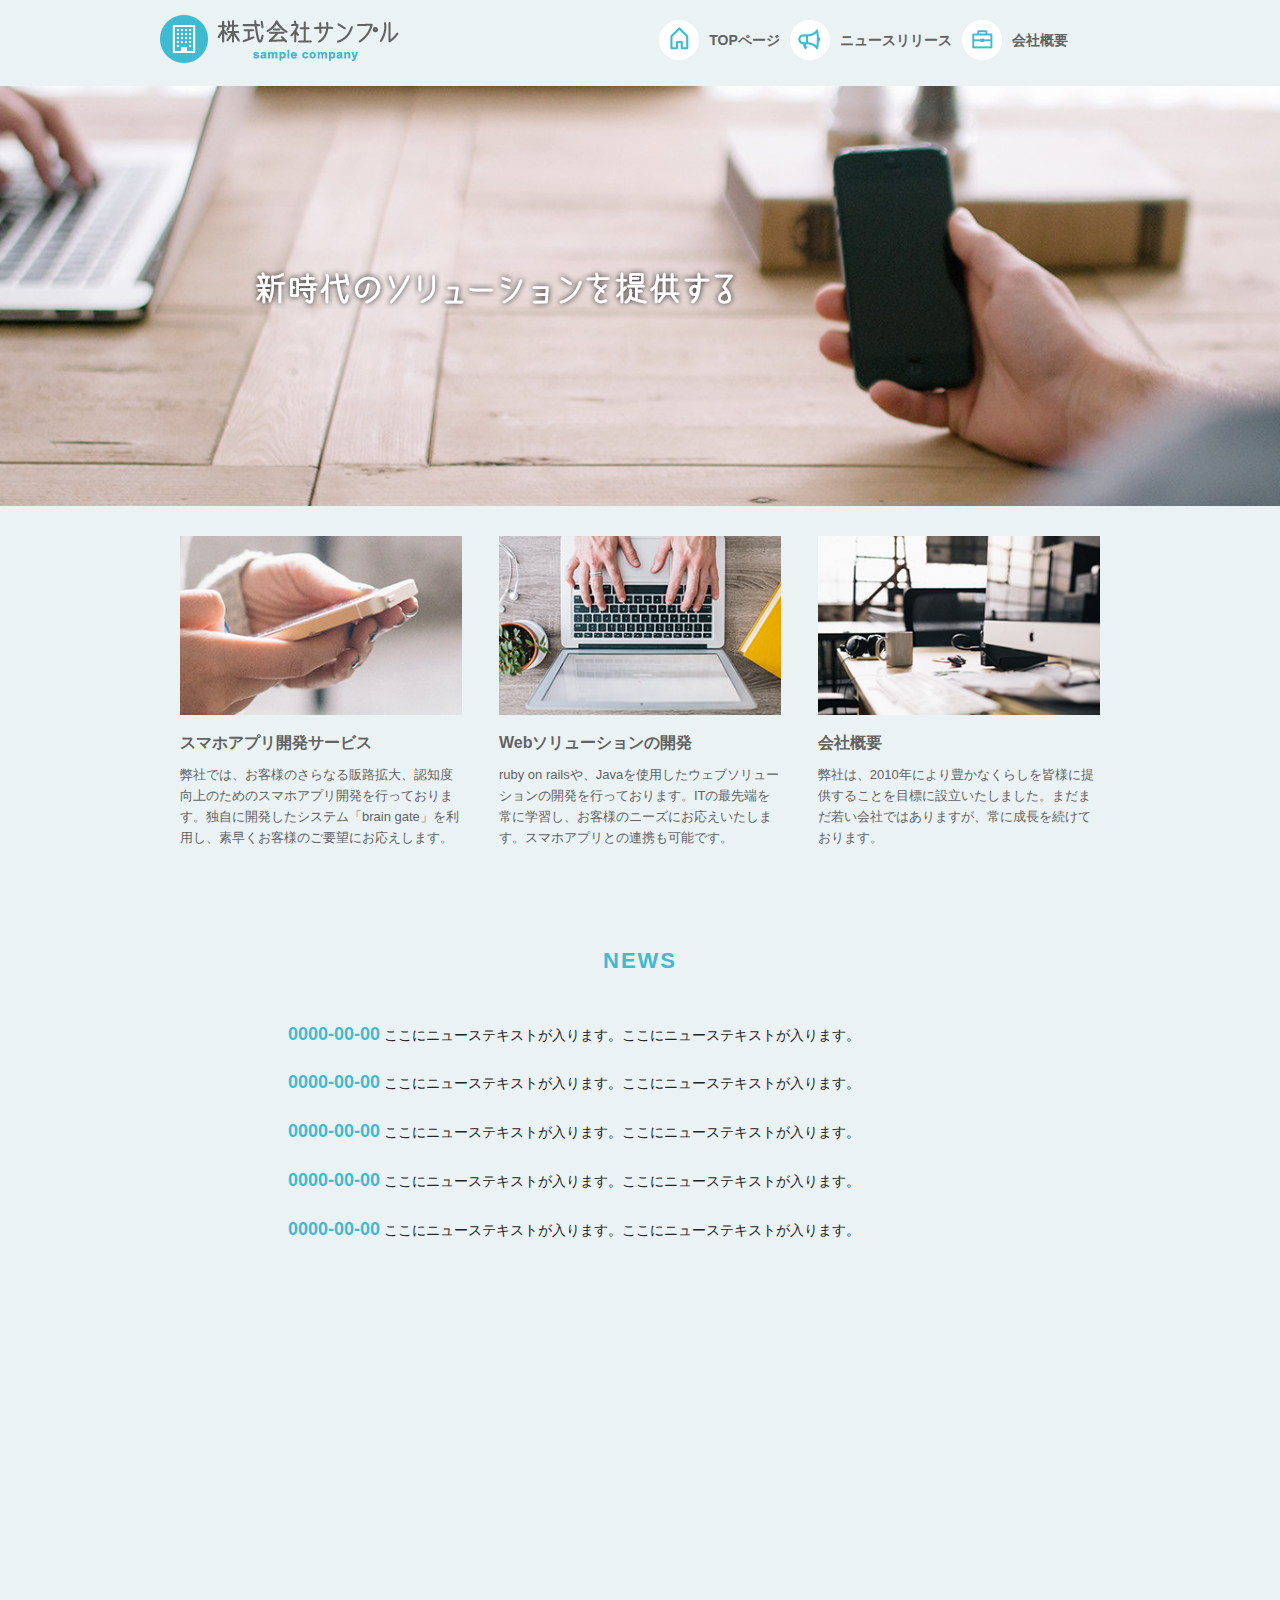
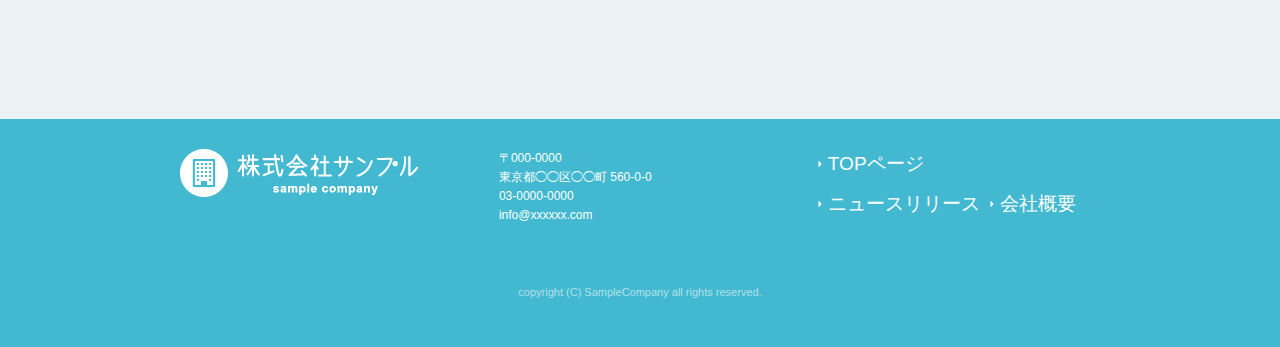
==== index.html @ 0a06a42d "kadai" ====
<!DOCTYPE html>
<html lang="ja">

<head>

  <!-- Basic Page Needs
  –––––––––––––––––––––––––––––––––––––––––––––––––– -->
  <meta charset="utf-8">
  <title>株式会社サンプル</title>
  <meta name="description" content="">
  <meta name="author" content="">

  <!-- Mobile Specific Metas
  –––––––––––––––––––––––––––––––––––––––––––––––––– -->
  <meta name="viewport" content="width=device-width, initial-scale=1">


  <!-- CSS
  –––––––––––––––––––––––––––––––––––––––––––––––––– -->
  <link rel="stylesheet" href="css/normalize.css">
  <link rel="stylesheet" href="css/skeleton.css">
  <link rel="stylesheet" href="css/sample.css">

  <!-- Favicon
  –––––––––––––––––––––––––––––––––––––––––––––––––– -->
  <link rel="icon" type="image/png" href="images/favicon.png">

</head>

<body>

  <!-- Primary Page Layout
  –––––––––––––––––––––––––––––––––––––––––––––––––– -->
  <header>
    <div id="header_in" class="container">
      <div class="row">
        <div class="six columns logo">

<h1><a href="index.html"><img class="u-max-full-width" src="images/top/logo.png" alt="株式会社サンプル" srcset="images/top/logo@2x.png 2x" /></a></h1>
        </div>
        <div class="six columns navi">
          <!-- sp_navi -->
          <div class="sp_navi">
            <img id="sp_navi_btn" class="u-max-full-width" src="images/top/sp_navi.png" alt="sp_navi" srcset="images/top/sp_navi@2x.png 2x" />

            <ul class="sp_navi_li">
              <li><a href="index.html">TOPページ</a></li>
              <li><a href="news.html">ニュースリリース</a></li>
              <li><a href="company.html">会社概要</a></li>
            </ul>
          </div>

          <div class="pc_navi">

            <ul class="pc_navi_li">
              <li class="navi_toppage"><a href="index.html">TOPページ</a></li>
              <li class="navi_news"><a href="news.html">ニュースリリース</a></li>
              <li class="navi_company"><a href="company.html">会社概要</a></li>
            </ul>

          </div>
        </div>
      </div>
      <!-- row -->
    </div>
    <div id="cover_area">
      <div class="container">
        <div class="twelve columns">
          <img class="u-max-full-width" src="images/top/cover_read.png" alt="新時代のソリューションを提供する" srcset="images/top/cover_read@2x.png 2x" />
        </div>
      </div>
    </div>
    <!-- #cover -->
    <div id="service_area">

      <div class="container">
        <div class="row">

          <div class="four columns">

            <img class="u-max-full-width" src="images/top/service_01.jpg" alt="スマホアプリ開発サービス" srcset="images/top/service_01@2x.jpg 2x" />

            <div class="service_title">スマホアプリ開発サービス</div>
            <p>弊社では、お客様のさらなる販路拡大、認知度向上のためのスマホアプリ開発を行っております。独自に開発したシステム「brain gate」を利用し、素早くお客様のご要望にお応えします。</p>

          </div>
          <!-- column -->
          <div class="four columns">

            <img class="u-max-full-width" src="images/top/service_02.jpg" alt="Webソリューションの開発" srcset="images/top/service_02@2x.jpg 2x" />

            <div class="service_title">Webソリューションの開発</div>
            <p>ruby on railsや、Javaを使用したウェブソリューションの開発を行っております。ITの最先端を常に学習し、お客様のニーズにお応えいたします。スマホアプリとの連携も可能です。</p>

          </div>
          <!-- column -->
          <div class="four columns">

            <img class="u-max-full-width" src="images/top/service_03.jpg" alt="会社概要" srcset="images/top/service_03@2x.jpg 2x" />

            <div class="service_title">会社概要</div>
            <p>弊社は、2010年により豊かなくらしを皆様に提供することを目標に設立いたしました。まだまだ若い会社ではありますが、常に成長を続けております。</p>

          </div>
          <!-- column -->

        </div>
      </div>

    </div>
    <div id="news_area">

      <div class="container">
        <div class="row">

          <div class="twelve columns">

            <div class="news_title">NEWS</div>

            <ul class="news_lists">
              <li><span>0000-00-00</span> ここにニューステキストが入ります。ここにニューステキストが入ります。</li>
              <li><span>0000-00-00</span> ここにニューステキストが入ります。ここにニューステキストが入ります。</li>
              <li><span>0000-00-00</span> ここにニューステキストが入ります。ここにニューステキストが入ります。</li>
              <li><span>0000-00-00</span> ここにニューステキストが入ります。ここにニューステキストが入ります。</li>
              <li><span>0000-00-00</span> ここにニューステキストが入ります。ここにニューステキストが入ります。</li>
            </ul>

          </div>

        </div>
      </div>

    </div>
    <!-- #news_area -->
    <div id="googlemap_area">
      <script src="//maps.google.com/maps/api/js?key=AIzaSyD-Z7R3ReKqS4z9ks_dX5_4EIbZRvN7hGI"></script>
      <script>
        function googleMap() {
          var latlng = new google.maps.LatLng(35.6694293, 139.7189323); /* 座標 */
          var myOptions = {
            zoom: 16,
            /*拡大比率*/
            center: latlng,
            scrollwheel: false,
            disableDoubleClickZoom: true,
            draggable: false,
            mapTypeControlOptions: { mapTypeIds: ['style', google.maps.MapTypeId.ROADMAP] }
          };
          var map = new google.maps.Map(document.getElementById('map1'), myOptions);

          /*アイコン設定*/
          var icon = new google.maps.MarkerImage('images/top/pin.png', /*画像url*/
            new google.maps.Size(48, 56), /*アイコンサイズ*/
            new google.maps.Point(0, 0) /*アイコン位置*/
          );
          var markerOptions = {
            position: latlng,
            map: map,
            icon: icon,
            title: '株式会社サンプル',
            /*タイトル*/
            animation: google.maps.Animation.DROP /*アニメーション*/
          };
          var marker = new google.maps.Marker(markerOptions);

          /*取得スタイルの貼り付け*/
          var styleOptions = [{
            "stylers": [
              { "hue": '#eaf2f4' }
            ]
          }];

          var styledMapOptions = { name: '株式会社サンプル' } /*地図右上のタイトル*/
          var sampleType = new google.maps.StyledMapType(styleOptions, styledMapOptions);
          map.mapTypes.set('style', sampleType);
          map.setMapTypeId('style');
        };
        google.maps.event.addDomListener(window, 'load', function() {
          googleMap();
        });
      </script>
      <div id="map1" style="width:100%; height:400px; margin:0 auto;"></div>
    </div>
      </header>
    <footer>
      <div class="container">
        <div class="row">
          <div class="four columns sp">
            <img class="u-max-full-width" src="images/top/footer_logo.png" alt="株式会社サンプル" srcset="images/top/footer_logo@2x.png 2x" />
          </div>
          <!-- columns -->
          <div class="four columns foot_address sp">
            〒000-0000<br /> 東京都◯◯区◯◯町 560-0-0<br /> 03-0000-0000
            <br /> info@xxxxxx.com
          </div>
          <!-- columns -->
          <div class="four columns">
            <ul class="foot_navi">
              <li><a href="">TOPページ</a></li>
              <li><a href="">ニュースリリース</a></li>
              <li><a href="">会社概要</a></li>
            </ul>
          </div>
          <!-- columns -->
        </div>
        <!-- row -->

        <div class="row">
          <div class="twelve columns sp">
            <p class="copy">copyright (C) SampleCompany all rights reserved.</p>
          </div>
          <!-- columns -->
        </div>
        <!-- row -->
      </div>
    </footer>
    <!-- //footer -->
    <!-- header_in -->

  <script src="//ajax.googleapis.com/ajax/libs/jquery/1.10.2/jquery.min.js"></script>
  <script>
    $(function() {
      $(document).ready(function() {

        $("#sp_navi_btn").click(function() {
          $(this).next().slideToggle();
        });

      });
    });
  </script>
  <!-- End Document
  –––––––––––––––––––––––––––––––––––––––––––––––––– -->
</body>

</html>
---- css/skeleton.css ----
/*
* Skeleton V2.0.4
* Copyright 2014, Dave Gamache
* www.getskeleton.com
* Free to use under the MIT license.
* http://www.opensource.org/licenses/mit-license.php
* 12/29/2014
*/


/* Table of contents
––––––––––––––––––––––––––––––––––––––––––––––––––
- Grid
- Base Styles
- Typography
- Links
- Buttons
- Forms
- Lists
- Code
- Tables
- Spacing
- Utilities
- Clearing
- Media Queries
*/


/* Grid
–––––––––––––––––––––––––––––––––––––––––––––––––– */
.container {
  position: relative;
  width: 100%;
  max-width: 960px;
  margin: 0 auto;
  padding: 0 20px;
  box-sizing: border-box; }
.column,
.columns {
  width: 100%;
  float: left;
  box-sizing: border-box; }

/* For devices larger than 400px */
@media (min-width: 400px) {
  .container {
    width: 85%;
    padding: 0; }
}

/* For devices larger than 550px */
@media (min-width: 550px) {
  .container {
    width: 80%; }
  .column,
  .columns {
    margin-left: 4%; }
  .column:first-child,
  .columns:first-child {
    margin-left: 0; }

  .one.column,
  .one.columns                    { width: 4.66666666667%; }
  .two.columns                    { width: 13.3333333333%; }
  .three.columns                  { width: 22%;            }
  .four.columns                   { width: 30.6666666667%; }
  .five.columns                   { width: 39.3333333333%; }
  .six.columns                    { width: 48%;            }
  .seven.columns                  { width: 56.6666666667%; }
  .eight.columns                  { width: 65.3333333333%; }
  .nine.columns                   { width: 74.0%;          }
  .ten.columns                    { width: 82.6666666667%; }
  .eleven.columns                 { width: 91.3333333333%; }
  .twelve.columns                 { width: 100%; margin-left: 0; }

  .one-third.column               { width: 30.6666666667%; }
  .two-thirds.column              { width: 65.3333333333%; }

  .one-half.column                { width: 48%; }

  /* Offsets */
  .offset-by-one.column,
  .offset-by-one.columns          { margin-left: 8.66666666667%; }
  .offset-by-two.column,
  .offset-by-two.columns          { margin-left: 17.3333333333%; }
  .offset-by-three.column,
  .offset-by-three.columns        { margin-left: 26%;            }
  .offset-by-four.column,
  .offset-by-four.columns         { margin-left: 34.6666666667%; }
  .offset-by-five.column,
  .offset-by-five.columns         { margin-left: 43.3333333333%; }
  .offset-by-six.column,
  .offset-by-six.columns          { margin-left: 52%;            }
  .offset-by-seven.column,
  .offset-by-seven.columns        { margin-left: 60.6666666667%; }
  .offset-by-eight.column,
  .offset-by-eight.columns        { margin-left: 69.3333333333%; }
  .offset-by-nine.column,
  .offset-by-nine.columns         { margin-left: 78.0%;          }
  .offset-by-ten.column,
  .offset-by-ten.columns          { margin-left: 86.6666666667%; }
  .offset-by-eleven.column,
  .offset-by-eleven.columns       { margin-left: 95.3333333333%; }

  .offset-by-one-third.column,
  .offset-by-one-third.columns    { margin-left: 34.6666666667%; }
  .offset-by-two-thirds.column,
  .offset-by-two-thirds.columns   { margin-left: 69.3333333333%; }

  .offset-by-one-half.column,
  .offset-by-one-half.columns     { margin-left: 52%; }

}


/* Base Styles
–––––––––––––––––––––––––––––––––––––––––––––––––– */
/* NOTE
html is set to 62.5% so that all the REM measurements throughout Skeleton
are based on 10px sizing. So basically 1.5rem = 15px :) */
html {
  font-size: 62.5%; }
body {
  font-size: 1.5em; /* currently ems cause chrome bug misinterpreting rems on body element */
  line-height: 1.6;
  font-weight: 400;
  font-family: "Raleway", "HelveticaNeue", "Helvetica Neue", Helvetica, Arial, sans-serif;
  color: #222; }


/* Typography
–––––––––––––––––––––––––––––––––––––––––––––––––– */
h1, h2, h3, h4, h5, h6 {
  margin-top: 0;
  margin-bottom: 2rem;
  font-weight: 300; }
h1 { font-size: 4.0rem; line-height: 1.2;  letter-spacing: -.1rem;}
h2 { font-size: 3.6rem; line-height: 1.25; letter-spacing: -.1rem; }
h3 { font-size: 3.0rem; line-height: 1.3;  letter-spacing: -.1rem; }
h4 { font-size: 2.4rem; line-height: 1.35; letter-spacing: -.08rem; }
h5 { font-size: 1.8rem; line-height: 1.5;  letter-spacing: -.05rem; }
h6 { font-size: 1.5rem; line-height: 1.6;  letter-spacing: 0; }

/* Larger than phablet */
@media (min-width: 550px) {
  h1 { font-size: 5.0rem; }
  h2 { font-size: 4.2rem; }
  h3 { font-size: 3.6rem; }
  h4 { font-size: 3.0rem; }
  h5 { font-size: 2.4rem; }
  h6 { font-size: 1.5rem; }
}

p {
  margin-top: 0; }


/* Links
–––––––––––––––––––––––––––––––––––––––––––––––––– */
a {
  color: #1EAEDB; }
a:hover {
  color: #0FA0CE; }


/* Buttons
–––––––––––––––––––––––––––––––––––––––––––––––––– */
.button,
button,
input[type="submit"],
input[type="reset"],
input[type="button"] {
  display: inline-block;
  height: 38px;
  padding: 0 30px;
  color: #555;
  text-align: center;
  font-size: 11px;
  font-weight: 600;
  line-height: 38px;
  letter-spacing: .1rem;
  text-transform: uppercase;
  text-decoration: none;
  white-space: nowrap;
  background-color: transparent;
  border-radius: 4px;
  border: 1px solid #bbb;
  cursor: pointer;
  box-sizing: border-box; }
.button:hover,
button:hover,
input[type="submit"]:hover,
input[type="reset"]:hover,
input[type="button"]:hover,
.button:focus,
button:focus,
input[type="submit"]:focus,
input[type="reset"]:focus,
input[type="button"]:focus {
  color: #333;
  border-color: #888;
  outline: 0; }
.button.button-primary,
button.button-primary,
input[type="submit"].button-primary,
input[type="reset"].button-primary,
input[type="button"].button-primary {
  color: #FFF;
  background-color: #33C3F0;
  border-color: #33C3F0; }
.button.button-primary:hover,
button.button-primary:hover,
input[type="submit"].button-primary:hover,
input[type="reset"].button-primary:hover,
input[type="button"].button-primary:hover,
.button.button-primary:focus,
button.button-primary:focus,
input[type="submit"].button-primary:focus,
input[type="reset"].button-primary:focus,
input[type="button"].button-primary:focus {
  color: #FFF;
  background-color: #1EAEDB;
  border-color: #1EAEDB; }


/* Forms
–––––––––––––––––––––––––––––––––––––––––––––––––– */
input[type="email"],
input[type="number"],
input[type="search"],
input[type="text"],
input[type="tel"],
input[type="url"],
input[type="password"],
textarea,
select {
  height: 38px;
  padding: 6px 10px; /* The 6px vertically centers text on FF, ignored by Webkit */
  background-color: #fff;
  border: 1px solid #D1D1D1;
  border-radius: 4px;
  box-shadow: none;
  box-sizing: border-box; }
/* Removes awkward default styles on some inputs for iOS */
input[type="email"],
input[type="number"],
input[type="search"],
input[type="text"],
input[type="tel"],
input[type="url"],
input[type="password"],
textarea {
  -webkit-appearance: none;
     -moz-appearance: none;
          appearance: none; }
textarea {
  min-height: 65px;
  padding-top: 6px;
  padding-bottom: 6px; }
input[type="email"]:focus,
input[type="number"]:focus,
input[type="search"]:focus,
input[type="text"]:focus,
input[type="tel"]:focus,
input[type="url"]:focus,
input[type="password"]:focus,
textarea:focus,
select:focus {
  border: 1px solid #33C3F0;
  outline: 0; }
label,
legend {
  display: block;
  margin-bottom: .5rem;
  font-weight: 600; }
fieldset {
  padding: 0;
  border-width: 0; }
input[type="checkbox"],
input[type="radio"] {
  display: inline; }
label > .label-body {
  display: inline-block;
  margin-left: .5rem;
  font-weight: normal; }


/* Lists
–––––––––––––––––––––––––––––––––––––––––––––––––– */
ul {
  list-style: circle inside; }
ol {
  list-style: decimal inside; }
ol, ul {
  padding-left: 0;
  margin-top: 0; }
ul ul,
ul ol,
ol ol,
ol ul {
  margin: 1.5rem 0 1.5rem 3rem;
  font-size: 90%; }
li {
  margin-bottom: 1rem; }


/* Code
–––––––––––––––––––––––––––––––––––––––––––––––––– */
code {
  padding: .2rem .5rem;
  margin: 0 .2rem;
  font-size: 90%;
  white-space: nowrap;
  background: #F1F1F1;
  border: 1px solid #E1E1E1;
  border-radius: 4px; }
pre > code {
  display: block;
  padding: 1rem 1.5rem;
  white-space: pre; }


/* Tables
–––––––––––––––––––––––––––––––––––––––––––––––––– */
th,
td {
  padding: 12px 15px;
  text-align: left;
  border-bottom: 1px solid #E1E1E1; }
th:first-child,
td:first-child {
  padding-left: 0; }
th:last-child,
td:last-child {
  padding-right: 0; }


/* Spacing
–––––––––––––––––––––––––––––––––––––––––––––––––– */
button,
.button {
  margin-bottom: 1rem; }
input,
textarea,
select,
fieldset {
  margin-bottom: 1.5rem; }
pre,
blockquote,
dl,
figure,
table,
p,
ul,
ol,
form {
  margin-bottom: 2.5rem; }


/* Utilities
–––––––––––––––––––––––––––––––––––––––––––––––––– */
.u-full-width {
  width: 100%;
  box-sizing: border-box; }
.u-max-full-width {
  max-width: 100%;
  box-sizing: border-box; }
.u-pull-right {
  float: right; }
.u-pull-left {
  float: left; }


/* Misc
–––––––––––––––––––––––––––––––––––––––––––––––––– */
hr {
  margin-top: 3rem;
  margin-bottom: 3.5rem;
  border-width: 0;
  border-top: 1px solid #E1E1E1; }


/* Clearing
–––––––––––––––––––––––––––––––––––––––––––––––––– */

/* Self Clearing Goodness */
.container:after,
.row:after,
.u-cf {
  content: "";
  display: table;
  clear: both; }


/* Media Queries
–––––––––––––––––––––––––––––––––––––––––––––––––– */
/*
Note: The best way to structure the use of media queries is to create the queries
near the relevant code. For example, if you wanted to change the styles for buttons
on small devices, paste the mobile query code up in the buttons section and style it
there.
*/


/* Larger than mobile */
@media (min-width: 400px) {}

/* Larger than phablet (also point when grid becomes active) */
@media (min-width: 550px) {}

/* Larger than tablet */
@media (min-width: 750px) {}

/* Larger than desktop */
@media (min-width: 1000px) {}

/* Larger than Desktop HD */
@media (min-width: 1200px) {}
---- css/sample.css ----
html {
  font-size: 62.5%; }

header {
  background: #eaf2f4; }

#header_in {
  padding-top: 10px;
  padding-bottom: 4px; }

@media (max-width: 550px) {
  .logo {
    width: 190px; }

  .navi {
    width: 40px;
    float: right; } }
.sp_navi_li {
  width: 180px;
  position: absolute;
  top: 50px;
  right: 2%;
  border: 1px solid #eee;
  background: white;
  margin: 0;
  padding: 0;
  display: none;
  z-index: 100; }
  .sp_navi_li li {
    list-style: none;
    margin: 0;
    padding: 0; }
    .sp_navi_li li a {
      display: block;
      padding: 10px 8px;
      border-bottom: 1px solid #eee;
      font-size: 14px;
      text-decoration: none; }

@media (min-width: 551px) {
  .sp_navi {
    display: none; }

  #header_in {
    padding: 15px 0 10px 0; }

  .pc_navi_li {
    margin: 0;
    padding: 0; }
    .pc_navi_li li {
      list-style: none;
      margin: 5px 0 0 0;
      padding: 0; }
      .pc_navi_li li a {
        color: #626262;
        text-decoration: none;
        font-weight: bold;
        font-size: 14px;
        font-size: 1.4rem;
        float: left;
        padding-right: 10px; }
      .pc_navi_li li a:hover {
        color: #42b9d0; }
    .pc_navi_li li.navi_toppage a {
      background-repeat: no-repeat;
      display: inline-block;
      line-height: 40px;
      padding-left: 50px;
      background-image: url("../images/top/navi_top.png");
      background-size: 40px 40px; } }
    @media screen and (min-width: 551px) and (-webkit-min-device-pixel-ratio: 2), (min-width: 551px) and (min-resolution: 2dppx) {
      .pc_navi_li li.navi_toppage a {
        background-image: url("../images/top/navi_top@2x.png"); } }
@media (min-width: 551px) {
    .pc_navi_li li.navi_news a {
      background-repeat: no-repeat;
      display: inline-block;
      line-height: 40px;
      padding-left: 50px;
      background-image: url("../images/top/navi_news.png");
      background-size: 40px 40px; } }
    @media screen and (min-width: 551px) and (-webkit-min-device-pixel-ratio: 2), (min-width: 551px) and (min-resolution: 2dppx) {
      .pc_navi_li li.navi_news a {
        background-image: url("../images/top/navi_news@2x.png"); } }
@media (min-width: 551px) {
    .pc_navi_li li.navi_company a {
      background-repeat: no-repeat;
      display: inline-block;
      line-height: 40px;
      padding-left: 50px;
      background-image: url("../images/top/navi_company.png");
      background-size: 40px 40px; } }
    @media screen and (min-width: 551px) and (-webkit-min-device-pixel-ratio: 2), (min-width: 551px) and (min-resolution: 2dppx) {
      .pc_navi_li li.navi_company a {
        background-image: url("../images/top/navi_company@2x.png"); } }

@media (max-width: 550px) {
  .pc_navi {
    display: none; } }
#cover_area {
  text-align: center;
  padding: 80px 0;
  background-image: url("../images/top/cover.jpg");
  background-size: cover; }
  @media screen and (-webkit-min-device-pixel-ratio: 2), (min-resolution: 2dppx) {
    #cover_area {
      background-image: url("../images/top/cover@2x.jpg"); } }
  @media (min-width: 551px) {
    #cover_area {
      text-align: left;
      height: 420px;
      padding: 0; }
      #cover_area img {
        margin-top: 180px;
        margin-left: 70px; } }

#service_area {
  padding-top: 20px; }
  @media (min-width: 551px) {
    #service_area {
      padding-top: 30px; } }
  #service_area .columns {
    color: #626262; }
    #service_area .columns .service_title {
      font-size: 18px;
      font-size: 1.8rem;
      font-weight: bold;
      margin-top: 8px; }
    #service_area .columns p {
      font-size: 15px;
      font-size: 1.5rem;
      margin-top: 10px; }
    @media (min-width: 551px) {
      #service_area .columns .service_title {
        font-size: 16px;
        font-size: 1.6rem; }
      #service_area .columns p {
        font-size: 13px;
        font-size: 1.3rem; } }

#news_area {
  background-color: #eaf2f4; }
  @media (min-width: 551px) {
    #news_area .container {
      padding: 0 10% 50px 10%; } }
  #news_area .news_title {
    text-align: center;
    font-size: 26px;
    font-size: 2.6rem;
    color: #42b9d0;
    padding: 15px 0 10px 0;
    font-weight: bold;
    letter-spacing: 0.2rem; }
  #news_area .news_lists li {
    list-style: none;
    font-size: 15px;
    font-size: 1.5rem; }
    #news_area .news_lists li span {
      color: #42b9d0;
      font-weight: bold;
      display: block;
      margin-bottom: 3px; }
  @media (min-width: 551px) {
    #news_area .news_title {
      font-size: 22px;
      font-size: 2.2rem;
      padding: 50px 0 41px 0; }
    #news_area .news_lists li {
      font-size: 14px;
      font-size: 1.4rem;
      margin-bottom: 20px; }
      #news_area .news_lists li span {
        display: inline;
        margin-bottom: 0px; } }

footer {
  background-color: #42b9d0;
  color: #fff;
  padding-top: 20px; }
  @media (max-width: 550px) {
    footer .container {
      margin: 0;
      padding: 0; }
    footer .sp {
      padding: 0 6%;
      margin: 0 auto; }
    footer .foot_navi {
      margin-top: 20px; }
      footer .foot_navi li {
        list-style: none;
        margin-bottom: 1px; }
        footer .foot_navi li a {
          color: #42b9d0;
          background-color: #eaf2f4;
          display: block;
          text-align: center;
          font-weight: bold;
          text-decoration: none;
          font-size: 16px;
          font-size: 1.6rem;
          padding: 16px 0; } }
  footer .foot_address {
    font-size: 16px;
    font-size: 1.6rem;
    padding-top: 10px; }
  footer .copy {
    text-align: center;
    font-size: 11px;
    font-size: 1.1rem;
    color: #b2e1ea; }
  @media (min-width: 551px) {
    footer {
      padding-top: 30px; }
      footer .foot_address {
        padding: 0px;
        font-size: 12px;
        font-size: 1.2rem; }
      footer .foot_navi {
        float: right; }
        footer .foot_navi li {
          list-style: none;
          background-repeat: no-repeat;
          background-position: left center;
          display: inline-block;
          float: left;
          margin-right: 10px;
          font-size: 11px;
          font-size: 1.1rem;
          background-image: url("../images/top/foot_arroehead.png");
          background-size: 4px 6px; } }
      @media screen and (min-width: 551px) and (-webkit-min-device-pixel-ratio: 2), (min-width: 551px) and (min-resolution: 2dppx) {
        footer .foot_navi li {
          background-image: url("../images/top/foot_arroehead@2x.png"); } }
  @media (min-width: 551px) {
        footer .foot_navi a {
          color: white;
          padding-left: 10px;
          text-decoration: none; }
        footer .foot_navi a:hover {
          color: #eaf2f4; }
      footer .copy {
        margin-top: 30px; } }

h1 {
  margin: 0;
  padding: 0; }

#news_cover_area {
  text-align: center;
  vertical-align: middle;
  background-image: url("../images/news/sub_cover.jpg");
  height: 100px;
  background-size: cover; }
  @media screen and (-webkit-min-device-pixel-ratio: 2), (min-resolution: 2dppx) {
    #news_cover_area {
      background-image: url("../images/news/sub_cover@2x.jpg"); } }
  @media (min-width: 551px) {
    #news_cover_area {
      text-align: left;
      height: 200px;
      padding: 0; }
      #news_cover_area img {
        margin-top: 180px;
        margin-left: 70px; } }

.container {
  position: relative;
  width: 100%;
  max-width: 960px;
  margin: 0 auto;
  padding: 0 20px 20px 20px;
  box-sizing: border-box; }

#news_cover_area h2 {
  text-align: center;
  color: white;
  font-size: 16px;
  font-size: 1.6rem;
  font-weight: bold;
  margin: 40px;
  letter-spacing: 0.2rem; }

@media (min-width: 551px) {
  #news_cover_area h2 {
    text-align: center;
    color: white;
    font-size: 32px;
    font-size: 3.6rem;
    font-weight: bold;
    margin: 76px;
    letter-spacing: 0.2rem; } }
#contents {
  background-color: white; }

#contents #main .news_li {
  font-size: 15px;
  font-size: 1.6rem;
  list-style: none; }

#contents h2 {
  color: #42b9d0;
  border-bottom: 3px solid #42b9d0;
  font-size: 15px;
  font-size: 2rem;
  font-weight: bold;
  padding-top: 17px;
  padding-bottom: 15px; }

span {
  color: #42b9d0;
  font-weight: bold;
  font-size: 18px;
  display: block;
  font-weight: bold;
  margin-bottom: 3px; }

#contents h3 {
  color: #42b9d0;
  font-size: 16px;
  font-size: 2rem;
  letter-spacing: 0.2rem;
  font-weight: bold;
  background-color: #f3f9fb;
  padding: 15px;
  margin-top: 30px;
  margin-bottom: 0px; }

#pc_sidemenu li {
  list-style: none;
  display: block;
  border-bottom: 1px solid #3c1b1b;
  background-repeat: no-repeat;
  background-position: 8px center;
  margin-bottom: 0px;
  padding: 10px 10px 10px 20px;
  background-image: url(../images/news/side_arrow.png);
  background-size: 4px 8px;
  text-decoration: none; }

a {
  text-decoration: none;
  font-size: 19px; }

#sub_cover {
  padding: 40px 0;
  background-image: url("../images/news/sub_cover.jpg");
  background-size: cover; }

#sub_cover h2 {
  text-align: center;
  color: white;
  font-size: 16px;
  font-size: 1.6rem;
  font-weight: bold;
  margin: -9px;
  letter-spacing: 0.2rem; }

@media (min-width: 550px) {
  #sub_cover {
    padding: 80px 0; }

  #sub_cover h2 {
    text-align: center;
    color: white;
    font-size: 32px;
    font-size: 3.2rem;
    font-weight: bold;
    margin: -12px;
    letter-spacing: 0.2rem; } }
@media (max-width: 550px) {
  #contents #sidebar .pc_sidemenu {
    display: none; } }

/*# sourceMappingURL=sample.css.map */
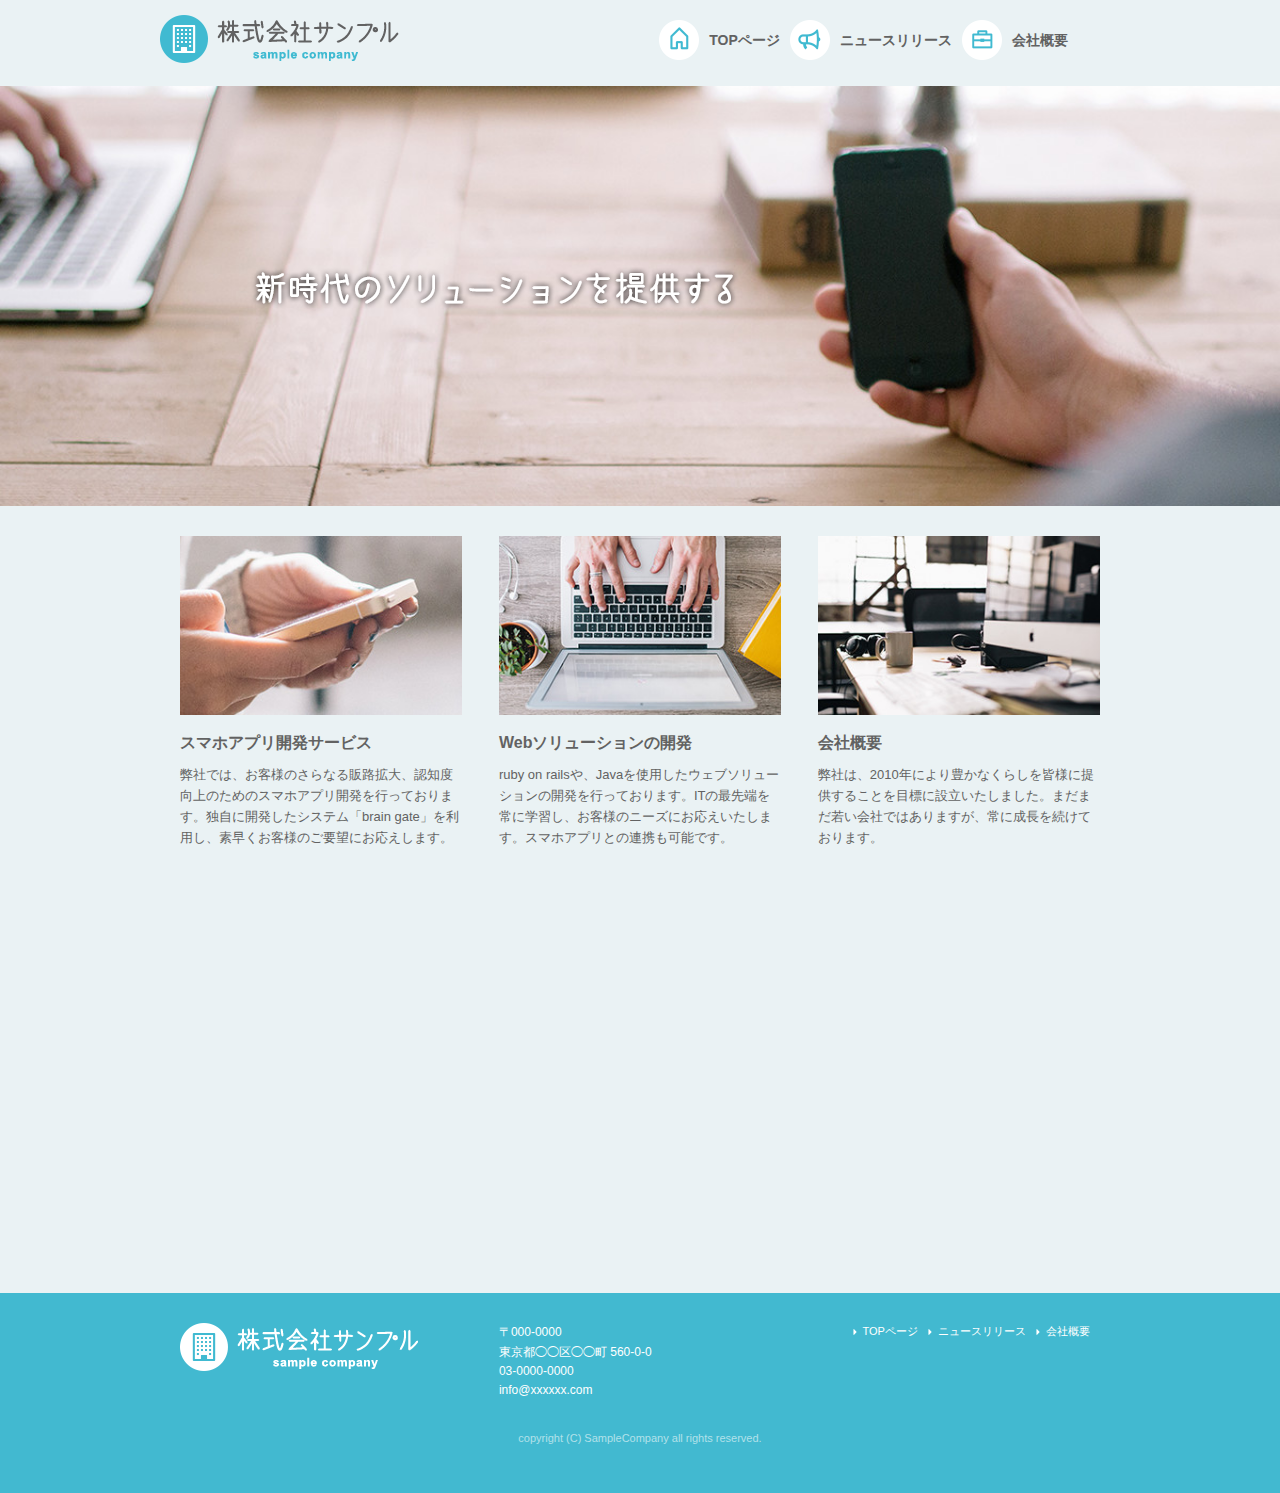
==== commit e8a0e2f9: "teisei" ====
--- a/index.html
+++ b/index.html
@@ -108,29 +108,7 @@
       </div>
 
     </div>
-    <div id="news_area">
-
-      <div class="container">
-        <div class="row">
-
-          <div class="twelve columns">
-
-            <div class="news_title">NEWS</div>
-
-            <ul class="news_lists">
-              <li><span>0000-00-00</span> ここにニューステキストが入ります。ここにニューステキストが入ります。</li>
-              <li><span>0000-00-00</span> ここにニューステキストが入ります。ここにニューステキストが入ります。</li>
-              <li><span>0000-00-00</span> ここにニューステキストが入ります。ここにニューステキストが入ります。</li>
-              <li><span>0000-00-00</span> ここにニューステキストが入ります。ここにニューステキストが入ります。</li>
-              <li><span>0000-00-00</span> ここにニューステキストが入ります。ここにニューステキストが入ります。</li>
-            </ul>
-
-          </div>
-
-        </div>
-      </div>
-
-    </div>
+   
     <!-- #news_area -->
     <div id="googlemap_area">
       <script src="//maps.google.com/maps/api/js?key=AIzaSyD-Z7R3ReKqS4z9ks_dX5_4EIbZRvN7hGI"></script>
--- a/css/sample.css
+++ b/css/sample.css
@@ -245,21 +245,21 @@
   margin: 0;
   padding: 0; }
 
-#news_cover_area {
+#news_area {
   text-align: center;
   vertical-align: middle;
   background-image: url("../images/news/sub_cover.jpg");
   height: 100px;
   background-size: cover; }
   @media screen and (-webkit-min-device-pixel-ratio: 2), (min-resolution: 2dppx) {
-    #news_cover_area {
+    #news_area {
       background-image: url("../images/news/sub_cover@2x.jpg"); } }
   @media (min-width: 551px) {
-    #news_cover_area {
+    #news_area {
       text-align: left;
       height: 200px;
       padding: 0; }
-      #news_cover_area img {
+      #news_area img {
         margin-top: 180px;
         margin-left: 70px; } }
 
@@ -271,7 +271,7 @@
   padding: 0 20px 20px 20px;
   box-sizing: border-box; }
 
-#news_cover_area h2 {
+#news_area h2 {
   text-align: center;
   color: white;
   font-size: 16px;
@@ -281,31 +281,39 @@
   letter-spacing: 0.2rem; }
 
 @media (min-width: 551px) {
-  #news_cover_area h2 {
+  #news_area h2 {
     text-align: center;
     color: white;
     font-size: 32px;
-    font-size: 3.6rem;
+    font-size: 3.2rem;
     font-weight: bold;
     margin: 76px;
     letter-spacing: 0.2rem; } }
 #contents {
   background-color: white; }
 
+@media (min-width: 550px) {
+  #contents {
+    padding-top: 35px;
+    padding-bottom: 70px; } }
 #contents #main .news_li {
   font-size: 15px;
-  font-size: 1.6rem;
+  font-size: 1.5rem;
   list-style: none; }
 
 #contents h2 {
   color: #42b9d0;
   border-bottom: 3px solid #42b9d0;
   font-size: 15px;
-  font-size: 2rem;
+  font-size: 1.5rem;
   font-weight: bold;
   padding-top: 17px;
   padding-bottom: 15px; }
 
+@media (min-width: 550px) {
+  #contents #main .news_li li {
+    list-style: none;
+    padding-bottom: 5px; } }
 span {
   color: #42b9d0;
   font-weight: bold;
@@ -314,10 +322,18 @@
   font-weight: bold;
   margin-bottom: 3px; }
 
+@media (min-width: 550px) {
+  span {
+    color: #42b9d0;
+    font-weight: bold;
+    font-size: 18px;
+    display: inline;
+    font-weight: bold;
+    margin-bottom: 3px; } }
 #contents h3 {
   color: #42b9d0;
   font-size: 16px;
-  font-size: 2rem;
+  font-size: 1.4rem;
   letter-spacing: 0.2rem;
   font-weight: bold;
   background-color: #f3f9fb;
@@ -325,10 +341,10 @@
   margin-top: 30px;
   margin-bottom: 0px; }
 
-#pc_sidemenu li {
+.pc_sidemenu li {
   list-style: none;
   display: block;
-  border-bottom: 1px solid #3c1b1b;
+  border-bottom: 1px solid #e5e5e5;
   background-repeat: no-repeat;
   background-position: 8px center;
   margin-bottom: 0px;
@@ -338,8 +354,7 @@
   text-decoration: none; }
 
 a {
-  text-decoration: none;
-  font-size: 19px; }
+  text-decoration: none; }
 
 #sub_cover {
   padding: 40px 0;
@@ -365,10 +380,118 @@
     font-size: 32px;
     font-size: 3.2rem;
     font-weight: bold;
-    margin: -12px;
+    margin: 1px;
     letter-spacing: 0.2rem; } }
 @media (max-width: 550px) {
   #contents #sidebar .pc_sidemenu {
     display: none; } }
+@media (min-width: 550px) {
+  #sub_cover {
+    padding: 80px 0; }
+
+  #sub_cover h2 {
+    text-align: center;
+    color: white;
+    font-size: 32px;
+    font-size: 3.2rem;
+    font-weight: bold;
+    margin: 0;
+    letter-spacing: 0.2rem; } }
+@media screen and (-webkit-min-device-pixel-ratio: 2), (min-resolution: 2dppx) {
+  #sub_cover {
+    background-image: url("../images/news/sub_cover@2x.jpg"); } }
+#contents {
+  padding-top: 20px; }
+
+@media (min-width: 550px) {
+  #contents {
+    padding-top: 35px;
+    padding-bottom: 70px; } }
+#contents #main h2 {
+  color: #42b9d0;
+  border-bottom: 3px solid #42b9d0;
+  font-size: 15px;
+  font-size: 1.5rem;
+  font-weight: bold;
+  padding-bottom: 15px; }
+
+@media (min-width: 550px) {
+  #contents #main {
+    padding-right: 20px; }
+
+  #contents #main h2 {
+    font-size: 20px;
+    font-size: 2rem;
+    padding-bottom: 20px; } }
+#contents #main .news_li {
+  font-size: 15px;
+  font-size: 1.5rem; }
+
+#contents #main .news_li li {
+  list-style: none; }
+
+#contents #main .news_li li span {
+  color: #42b9d0;
+  display: block;
+  font-weight: bold;
+  margin-bottom: 3px; }
+
+@media (min-width: 550px) {
+  #contents #main .news_li li {
+    list-style: none;
+    padding-bottom: 5px; }
+
+  #contents #main .news_li li span {
+    display: inline-block;
+    margin-bottom: 0;
+    padding-right: 10px; } }
+#contents #sidebar {
+  padding-bottom: 20px; }
+
+@media (max-width: 550px) {
+  #contents #sidebar .pc_sidemenu {
+    display: none; } }
+#contents #sidebar .pc_sidemenu h3 {
+  color: #42b9d0;
+  font-size: 14px;
+  font-size: 1.4rem;
+  letter-spacing: 0.2rem;
+  font-weight: bold;
+  background-color: #f3f9fb;
+  padding: 15px;
+  margin-bottom: 0px; }
+
+#contents #sidebar .pc_sidemenu li {
+  list-style: none;
+  display: block;
+  border-bottom: 1px solid #e5e5e5;
+  background-repeat: no-repeat;
+  background-position: 8px center;
+  margin-bottom: 0px;
+  padding: 10px 10px 10px 20px;
+  background-image: url("../images/news/side_arrow.png");
+  background-size: 4px 8px; }
+
+@media screen and (-webkit-min-device-pixel-ratio: 2), (min-resolution: 2dppx) {
+  #contents #sidebar .pc_sidemenu li {
+    background-image: url("../images/news/side_arrow@2x.png"); } }
+#contents #sidebar .pc_sidemenu li a {
+  color: #339fd1;
+  text-decoration: none; }
+
+#contents #sidebar .pc_sidemenu li a:hover {
+  color: #42b9d0; }
+
+#contents #main h2.company_title {
+  margin-bottom: 0px; }
+
+#contents #main th, #contents #main td {
+  padding: 20px 0;
+  color: #626262;
+  font-size: 14px;
+  font-size: 1.4rem; }
+
+#contents #main th {
+  padding-right: 20px; }
 
 /*# sourceMappingURL=sample.css.map */
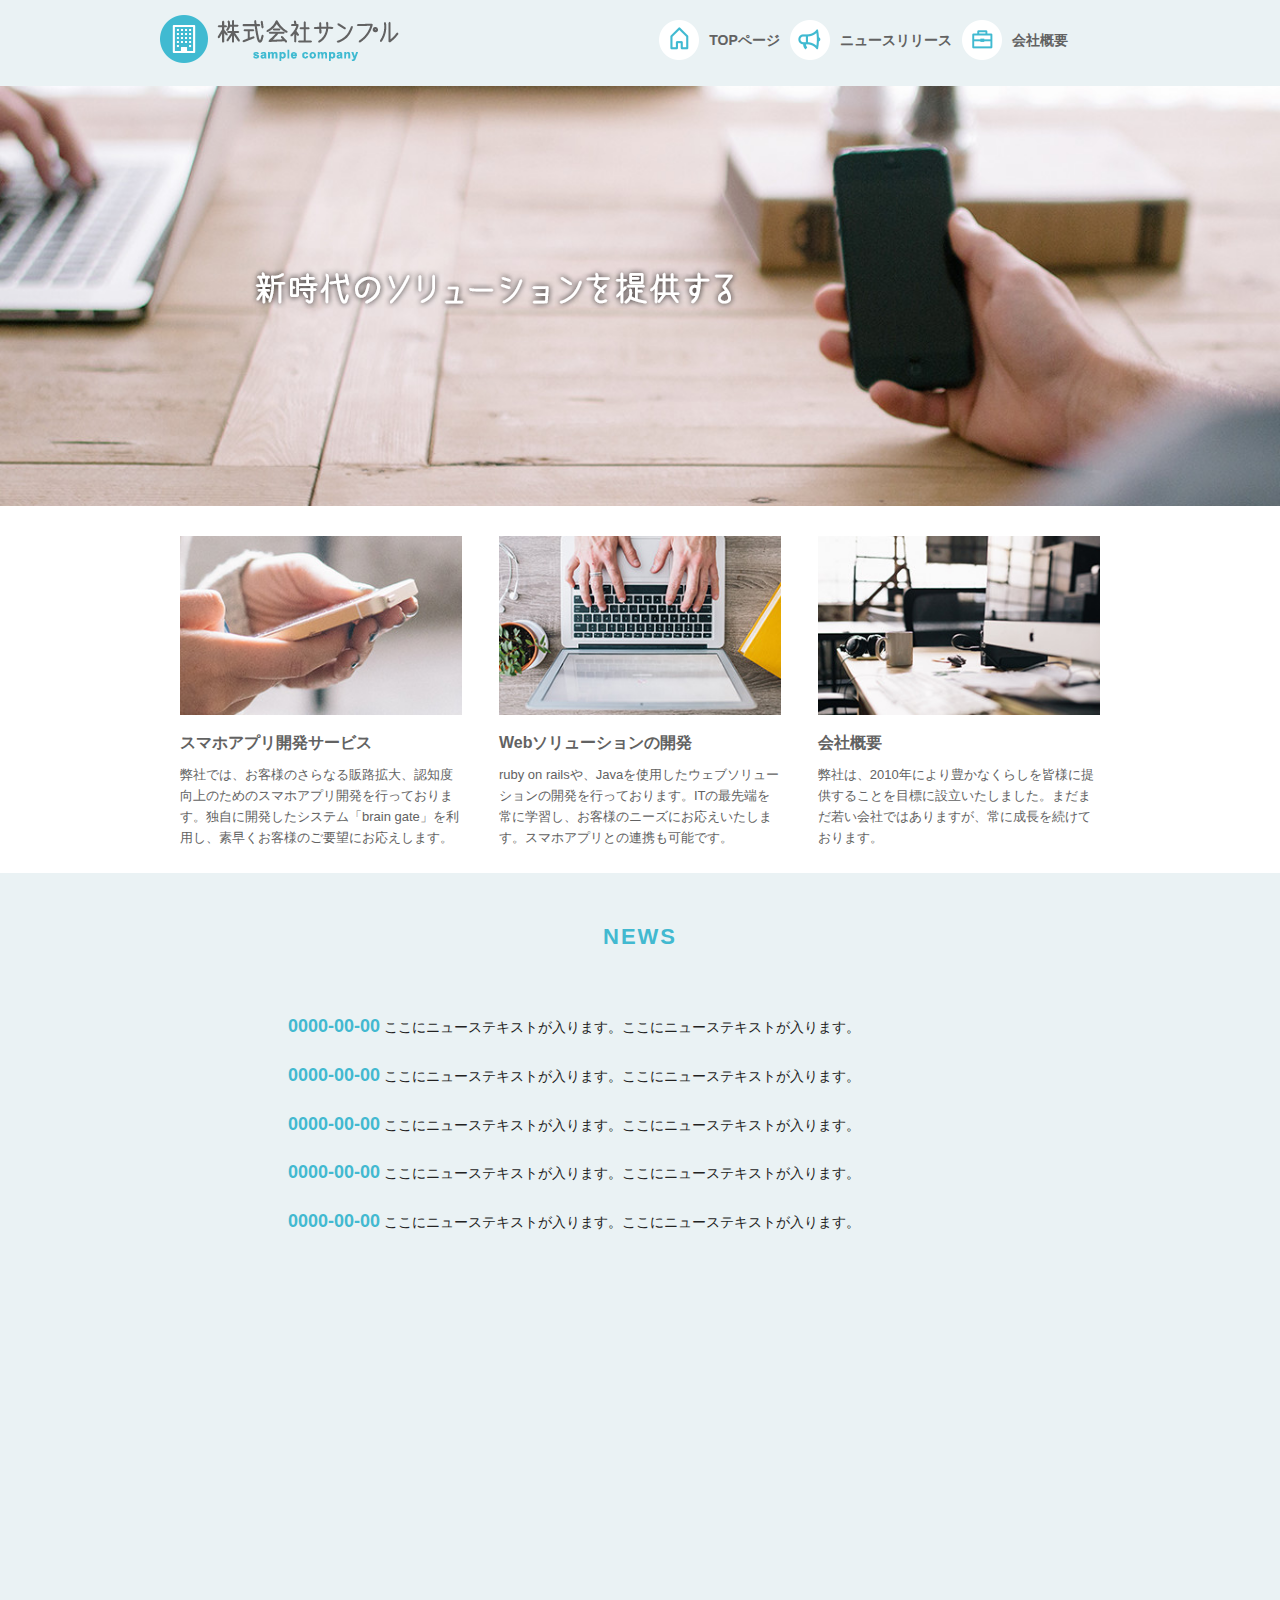
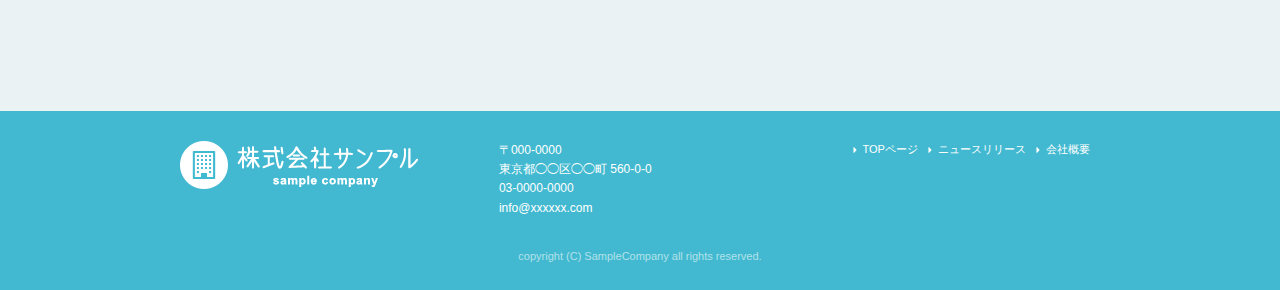
==== commit a092a6c3: "teisei pudding" ====
--- a/index.html
+++ b/index.html
@@ -36,7 +36,7 @@
       <div class="row">
         <div class="six columns logo">
 
-<h1><a href="index.html"><img class="u-max-full-width" src="images/top/logo.png" alt="株式会社サンプル" srcset="images/top/logo@2x.png 2x" /></a></h1>
+          <h1><a href="index.html"><img class="u-max-full-width" src="images/top/logo.png" alt="株式会社サンプル" srcset="images/top/logo@2x.png 2x" /></a></h1>
         </div>
         <div class="six columns navi">
           <!-- sp_navi -->
@@ -72,7 +72,6 @@
     </div>
     <!-- #cover -->
     <div id="service_area">
-
       <div class="container">
         <div class="row">
 
@@ -106,9 +105,31 @@
 
         </div>
       </div>
-
-    </div>
-   
+    </div>
+    <!--ここからニュースエリア-->
+    <div id="news_area">
+
+      <div class="container">
+        <div class="row">
+
+          <div class="twelve columns">
+
+            <h2 class="news_title">NEWS</div>
+
+          <ul class="news_lists">
+            <li><span>0000-00-00</span> ここにニューステキストが入ります。ここにニューステキストが入ります。</li>
+            <li><span>0000-00-00</span> ここにニューステキストが入ります。ここにニューステキストが入ります。</li>
+            <li><span>0000-00-00</span> ここにニューステキストが入ります。ここにニューステキストが入ります。</li>
+            <li><span>0000-00-00</span> ここにニューステキストが入ります。ここにニューステキストが入ります。</li>
+            <li><span>0000-00-00</span> ここにニューステキストが入ります。ここにニューステキストが入ります。</li>
+          </ul>
+
+        </div>
+
+      </div>
+    </div>
+
+    </div>
     <!-- #news_area -->
     <div id="googlemap_area">
       <script src="//maps.google.com/maps/api/js?key=AIzaSyD-Z7R3ReKqS4z9ks_dX5_4EIbZRvN7hGI"></script>
@@ -159,41 +180,41 @@
       </script>
       <div id="map1" style="width:100%; height:400px; margin:0 auto;"></div>
     </div>
-      </header>
-    <footer>
-      <div class="container">
-        <div class="row">
-          <div class="four columns sp">
-            <img class="u-max-full-width" src="images/top/footer_logo.png" alt="株式会社サンプル" srcset="images/top/footer_logo@2x.png 2x" />
-          </div>
-          <!-- columns -->
-          <div class="four columns foot_address sp">
-            〒000-0000<br /> 東京都◯◯区◯◯町 560-0-0<br /> 03-0000-0000
-            <br /> info@xxxxxx.com
-          </div>
-          <!-- columns -->
-          <div class="four columns">
-            <ul class="foot_navi">
-              <li><a href="">TOPページ</a></li>
-              <li><a href="">ニュースリリース</a></li>
-              <li><a href="">会社概要</a></li>
-            </ul>
-          </div>
-          <!-- columns -->
-        </div>
-        <!-- row -->
-
-        <div class="row">
-          <div class="twelve columns sp">
-            <p class="copy">copyright (C) SampleCompany all rights reserved.</p>
-          </div>
-          <!-- columns -->
-        </div>
-        <!-- row -->
-      </div>
-    </footer>
-    <!-- //footer -->
-    <!-- header_in -->
+  </header>
+  <footer>
+    <div class="container">
+      <div class="row">
+        <div class="four columns sp">
+          <img class="u-max-full-width" src="images/top/footer_logo.png" alt="株式会社サンプル" srcset="images/top/footer_logo@2x.png 2x" />
+        </div>
+        <!-- columns -->
+        <div class="four columns foot_address sp">
+          〒000-0000<br /> 東京都◯◯区◯◯町 560-0-0<br /> 03-0000-0000
+          <br /> info@xxxxxx.com
+        </div>
+        <!-- columns -->
+        <div class="four columns">
+          <ul class="foot_navi">
+            <li><a href="">TOPページ</a></li>
+            <li><a href="">ニュースリリース</a></li>
+            <li><a href="">会社概要</a></li>
+          </ul>
+        </div>
+        <!-- columns -->
+      </div>
+      <!-- row -->
+
+      <div class="row">
+        <div class="twelve columns sp">
+          <p class="copy">copyright (C) SampleCompany all rights reserved.</p>
+        </div>
+        <!-- columns -->
+      </div>
+      <!-- row -->
+    </div>
+  </footer>
+  <!-- //footer -->
+  <!-- header_in -->
 
   <script src="//ajax.googleapis.com/ajax/libs/jquery/1.10.2/jquery.min.js"></script>
   <script>
--- a/css/sample.css
+++ b/css/sample.css
@@ -115,6 +115,7 @@
         margin-left: 70px; } }
 
 #service_area {
+  background-color: white;
   padding-top: 20px; }
   @media (min-width: 551px) {
     #service_area {
@@ -179,7 +180,6 @@
   padding-top: 20px; }
   @media (max-width: 550px) {
     footer .container {
-      margin: 0;
       padding: 0; }
     footer .sp {
       padding: 0 6%;
@@ -245,21 +245,21 @@
   margin: 0;
   padding: 0; }
 
-#news_area {
+#sub_cover .news_area {
   text-align: center;
   vertical-align: middle;
   background-image: url("../images/news/sub_cover.jpg");
   height: 100px;
   background-size: cover; }
   @media screen and (-webkit-min-device-pixel-ratio: 2), (min-resolution: 2dppx) {
-    #news_area {
+    #sub_cover .news_area {
       background-image: url("../images/news/sub_cover@2x.jpg"); } }
   @media (min-width: 551px) {
-    #news_area {
+    #sub_cover .news_area {
       text-align: left;
       height: 200px;
       padding: 0; }
-      #news_area img {
+      #sub_cover .news_area img {
         margin-top: 180px;
         margin-left: 70px; } }
 
@@ -268,10 +268,10 @@
   width: 100%;
   max-width: 960px;
   margin: 0 auto;
-  padding: 0 20px 20px 20px;
+  padding: 0 20px;
   box-sizing: border-box; }
 
-#news_area h2 {
+#sub_cover .news_area h2 {
   text-align: center;
   color: white;
   font-size: 16px;
@@ -281,7 +281,7 @@
   letter-spacing: 0.2rem; }
 
 @media (min-width: 551px) {
-  #news_area h2 {
+  #sub_cover .news_area h2 {
     text-align: center;
     color: white;
     font-size: 32px;
@@ -485,7 +485,8 @@
 #contents #main h2.company_title {
   margin-bottom: 0px; }
 
-#contents #main th, #contents #main td {
+#contents #main th,
+#contents #main td {
   padding: 20px 0;
   color: #626262;
   font-size: 14px;
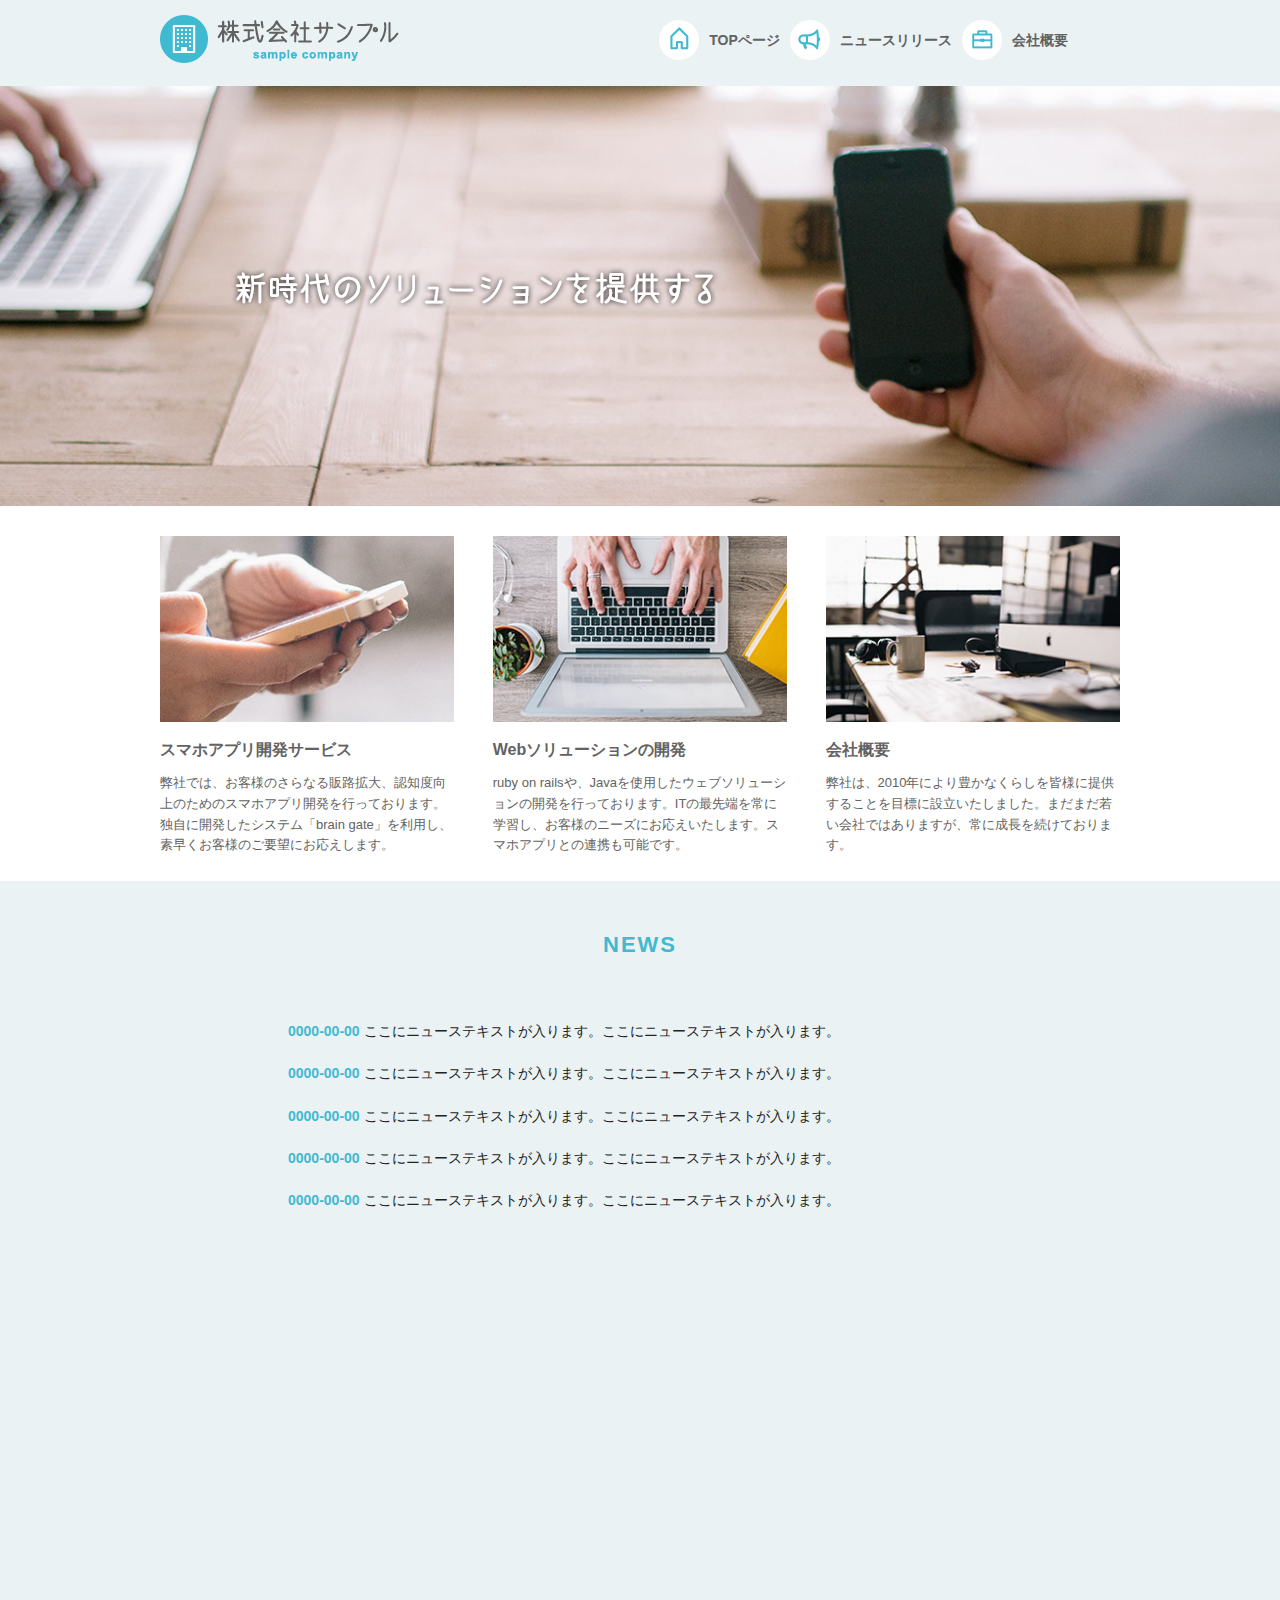
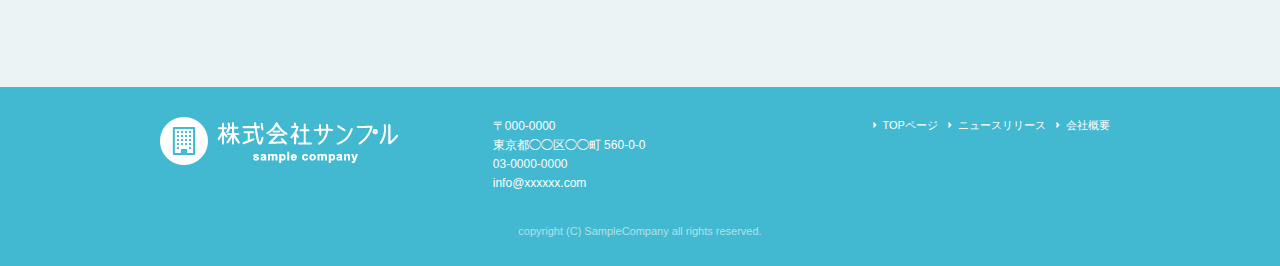
==== commit 16958cad: "文字の大きさ修正" ====
--- a/index.html
+++ b/index.html
@@ -195,9 +195,9 @@
         <!-- columns -->
         <div class="four columns">
           <ul class="foot_navi">
-            <li><a href="">TOPページ</a></li>
-            <li><a href="">ニュースリリース</a></li>
-            <li><a href="">会社概要</a></li>
+            <li><a href="index.html">TOPページ</a></li>
+            <li><a href="news.html">ニュースリリース</a></li>
+            <li><a href="company.html">会社概要</a></li>
           </ul>
         </div>
         <!-- columns -->
--- a/css/sample.css
+++ b/css/sample.css
@@ -171,6 +171,8 @@
       font-size: 1.4rem;
       margin-bottom: 20px; }
       #news_area .news_lists li span {
+        color: #42b9d0;
+        font-weight: bold;
         display: inline;
         margin-bottom: 0px; } }
 
@@ -263,14 +265,6 @@
         margin-top: 180px;
         margin-left: 70px; } }
 
-.container {
-  position: relative;
-  width: 100%;
-  max-width: 960px;
-  margin: 0 auto;
-  padding: 0 20px;
-  box-sizing: border-box; }
-
 #sub_cover .news_area h2 {
   text-align: center;
   color: white;
@@ -307,7 +301,6 @@
   font-size: 15px;
   font-size: 1.5rem;
   font-weight: bold;
-  padding-top: 17px;
   padding-bottom: 15px; }
 
 @media (min-width: 550px) {
@@ -326,7 +319,7 @@
   span {
     color: #42b9d0;
     font-weight: bold;
-    font-size: 18px;
+    font-size: 14px;
     display: inline;
     font-weight: bold;
     margin-bottom: 3px; } }
@@ -338,7 +331,6 @@
   font-weight: bold;
   background-color: #f3f9fb;
   padding: 15px;
-  margin-top: 30px;
   margin-bottom: 0px; }
 
 .pc_sidemenu li {
@@ -367,24 +359,9 @@
   font-size: 16px;
   font-size: 1.6rem;
   font-weight: bold;
-  margin: -9px;
+  margin: 0;
   letter-spacing: 0.2rem; }
 
-@media (min-width: 550px) {
-  #sub_cover {
-    padding: 80px 0; }
-
-  #sub_cover h2 {
-    text-align: center;
-    color: white;
-    font-size: 32px;
-    font-size: 3.2rem;
-    font-weight: bold;
-    margin: 1px;
-    letter-spacing: 0.2rem; } }
-@media (max-width: 550px) {
-  #contents #sidebar .pc_sidemenu {
-    display: none; } }
 @media (min-width: 550px) {
   #sub_cover {
     padding: 80px 0; }
@@ -397,6 +374,9 @@
     font-weight: bold;
     margin: 0;
     letter-spacing: 0.2rem; } }
+@media (max-width: 550px) {
+  #contents #sidebar .pc_sidemenu {
+    display: none; } }
 @media screen and (-webkit-min-device-pixel-ratio: 2), (min-resolution: 2dppx) {
   #sub_cover {
     background-image: url("../images/news/sub_cover@2x.jpg"); } }
